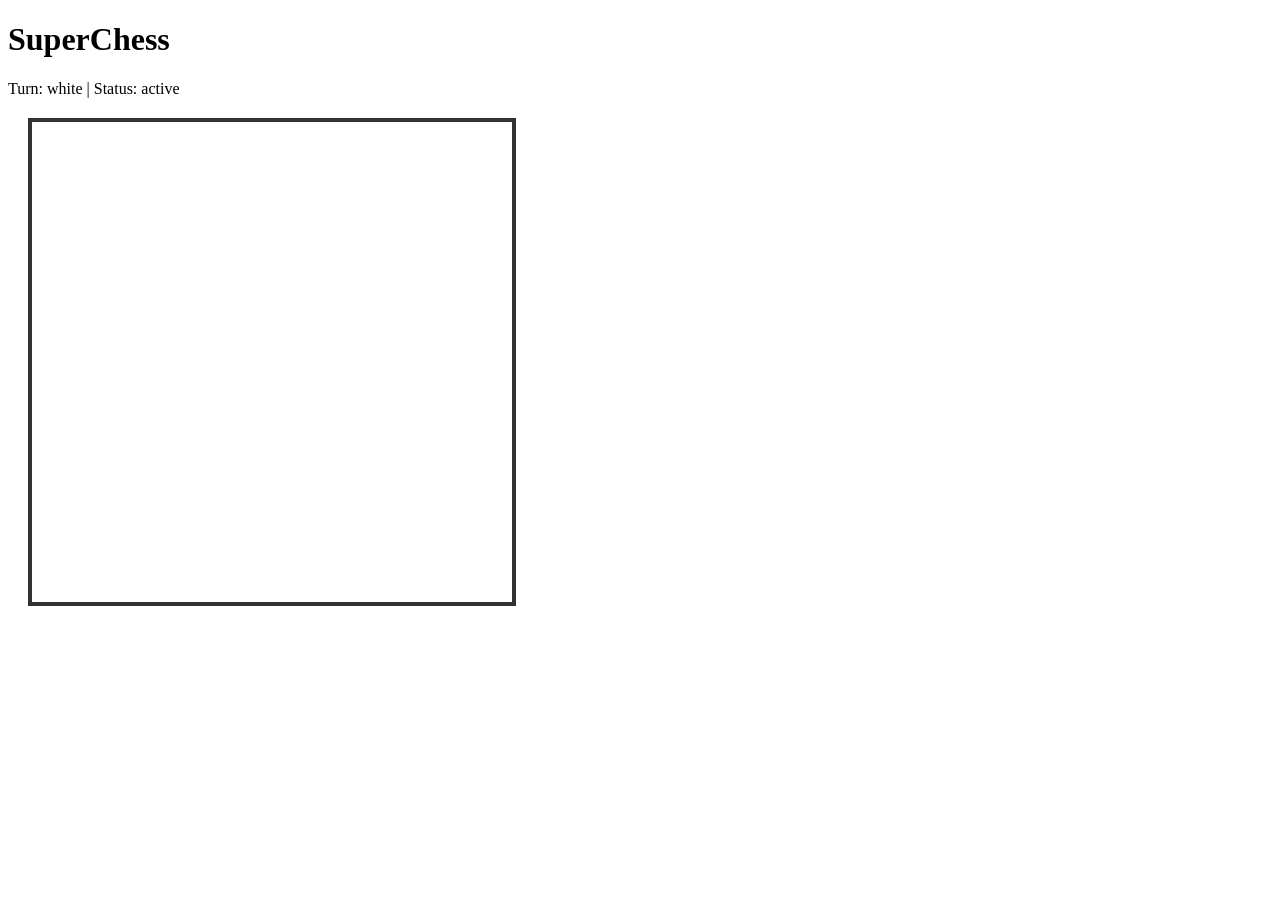
==== templates/index.html @ d1a3cd37 "Checkpoint 2: click-to-move local 2-player classic chess" ====
<!DOCTYPE html>
<html lang="en">
<head>
    <meta charset="UTF-8">
    <meta name="viewport" content="width=device-width, initial-scale=1.0">
    <title>SuperChess</title>
    <link rel="stylesheet" href="/static/css/style.css">
</head>
<body>
  <h1>SuperChess</h1>
    <div id="status">Turn: white | Status: active</div>
    <div id="board" class="chessboard"></div>

    <script src="/static/js/main.js"></script>
    
</body>
</html>
---- static/css/style.css ----
/* The main container for the board */
.chessboard {
    display: grid;
    
    grid-template-columns: repeat(8, 60px);
    grid-template-rows: repeat(8, 60px);
    border: 4px solid #333;
    width: fit-content;
    margin: 20px;
}

/* Individual squares */
.square {
    width: 60px;
    height: 60px;
    /* Flexbox is used here to perfectly center the piece inside the square */
    display: flex;
    align-items: center;
    justify-content: center;
    font-size: 40px;
    font-family: Arial, sans-serif;
    user-select: none;
}

/* The alternating colors */
.white-sq {
    background-color: #f0d9b5;
}

.black-sq {
    background-color: #b58863;
}



.piece {
    width: 90%; /* Slightly smaller than the square for a nice margin */
    height: 90%;
    user-select: none; /* Prevents highlighting the image by accident */
    cursor: pointer; /* Prepares us for Checkpoint 2 clicking */
}


/* Highlights the square of the currently selected piece */
.selected {
    background-color: rgba(255, 255, 0, 0.6) !important;
}

/* Adds a small dot indicator to legal destination squares */
.legal-move::after {
    content: '';
    width: 20px;
    height: 20px;
    background-color: rgba(0, 0, 0, 0.25);
    border-radius: 50%;
}
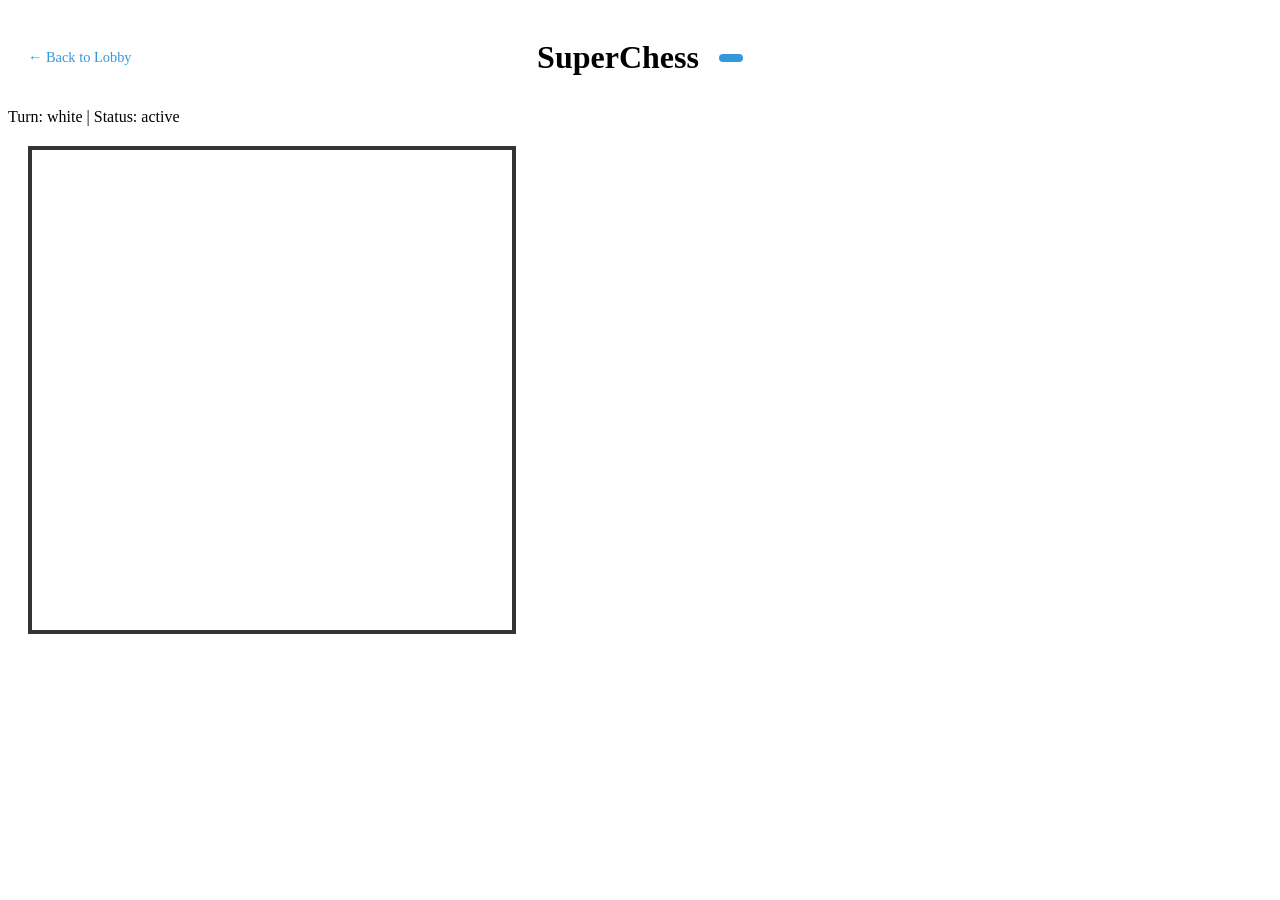
==== commit 5762dec9: "Add files via upload" ====
--- a/templates/index.html
+++ b/templates/index.html
@@ -7,11 +7,18 @@
     <link rel="stylesheet" href="/static/css/style.css">
 </head>
 <body>
-  <h1>SuperChess</h1>
+    <div class="game-header">
+        <a href="/" class="back-btn">← Back to Lobby</a>
+        <h1>SuperChess</h1>
+        <div id="mode-badge"></div>
+    </div>
     <div id="status">Turn: white | Status: active</div>
     <div id="board" class="chessboard"></div>
 
+    <script>
+        // Pass game_id to JavaScript
+        const GAME_ID = "{{ game_id }}";
+    </script>
     <script src="/static/js/main.js"></script>
-    
 </body>
-</html>+</html>
--- a/static/css/style.css
+++ b/static/css/style.css
@@ -53,4 +53,32 @@
     height: 20px;
     background-color: rgba(0, 0, 0, 0.25);
     border-radius: 50%;
-}+}
+.game-header {
+    display: flex;
+    align-items: center;
+    justify-content: center;
+    gap: 20px;
+    padding: 10px 20px;
+    position: relative;
+}
+
+.back-btn {
+    position: absolute;
+    left: 20px;
+    color: #3498db;
+    text-decoration: none;
+    font-size: 0.9rem;
+}
+
+.back-btn:hover {
+    text-decoration: underline;
+}
+
+#mode-badge {
+    background: #3498db;
+    color: white;
+    padding: 4px 12px;
+    border-radius: 20px;
+    font-size: 0.85rem;
+}
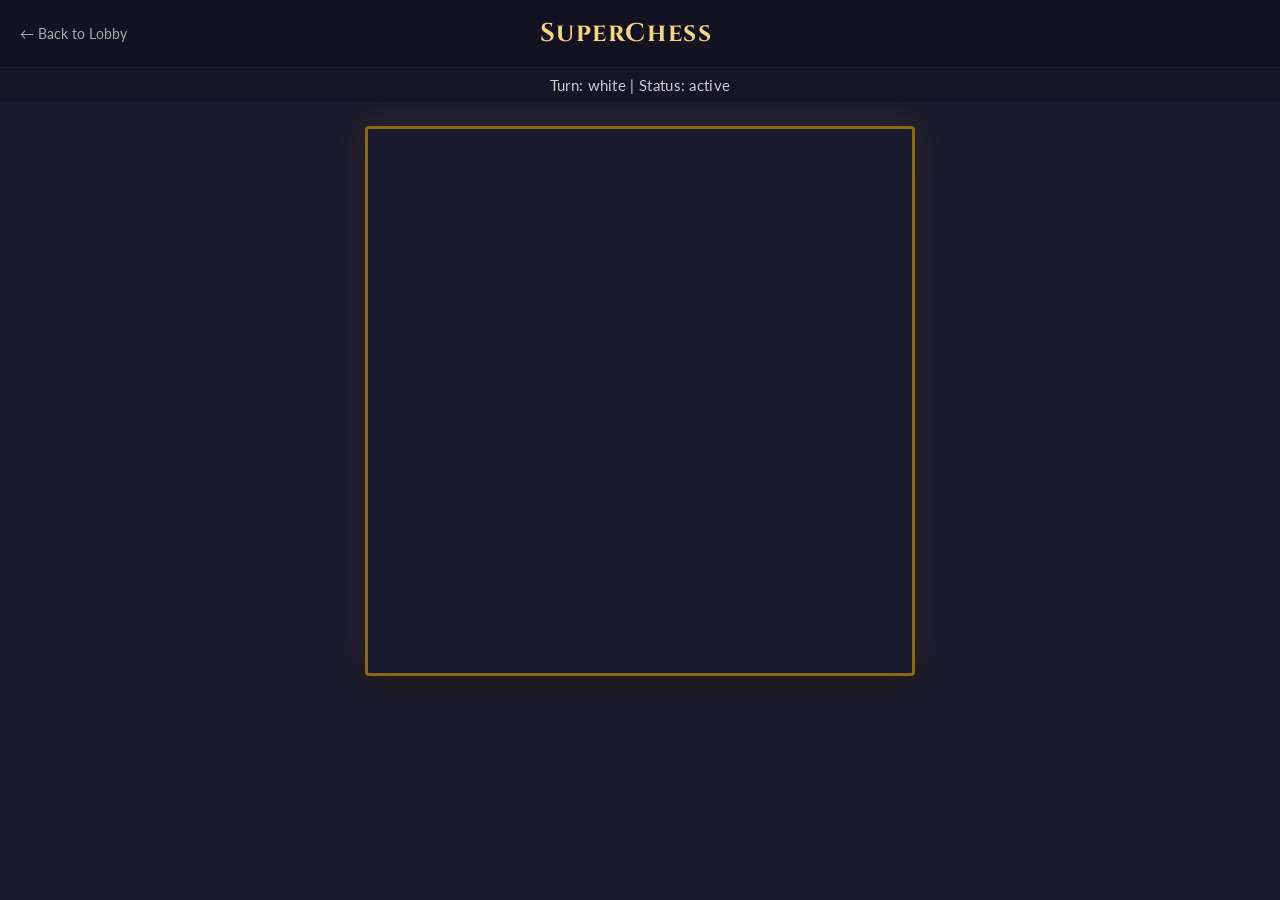
==== commit 5dd73f96: "Add files via upload" ====
--- a/templates/index.html
+++ b/templates/index.html
@@ -1,5 +1,9 @@
 <!DOCTYPE html>
 <html lang="en">
+<style>
+    h1 {text-align: center;}
+    div {text-align: center;}
+</style>
 <head>
     <meta charset="UTF-8">
     <meta name="viewport" content="width=device-width, initial-scale=1.0">
@@ -13,10 +17,23 @@
         <div id="mode-badge"></div>
     </div>
     <div id="status">Turn: white | Status: active</div>
-    <div id="board" class="chessboard"></div>
+
+    <!-- Powerup pending banner -->
+    <div id="pu-banner" style="display:none"></div>
+
+    <div class="game-layout">
+        <!-- Left: power-up hand for white -->
+        <div id="powerup-panel" class="powerup-panel" style="display:none">
+            <div class="pu-panel-title">⚡ Power-Ups</div>
+            <div class="pu-turn-label" id="pu-turn-label"></div>
+            <div id="pu-hand"></div>
+        </div>
+
+        <!-- Center: board -->
+        <div id="board" class="chessboard"></div>
+    </div>
 
     <script>
-        // Pass game_id to JavaScript
         const GAME_ID = "{{ game_id }}";
     </script>
     <script src="/static/js/main.js"></script>
--- a/static/css/style.css
+++ b/static/css/style.css
@@ -1,84 +1,392 @@
-/* The main container for the board */
+@import url('https://fonts.googleapis.com/css2?family=Cinzel:wght@700&family=Lato:wght@400;700&display=swap');
+
+* { box-sizing: border-box; }
+
+body {
+    background: #1a1a2e;
+    color: #e0e0e0;
+    font-family: 'Lato', sans-serif;
+    margin: 0;
+    min-height: 100vh;
+}
+
+.game-header {
+    position: relative;
+    display: flex;
+    align-items: center;
+    justify-content: center;
+    padding: 16px 20px;
+    background: rgba(0,0,0,0.3);
+    border-bottom: 1px solid rgba(255,255,255,0.06);
+}
+
+.game-header h1 {
+    margin: 0;
+    font-family: 'Cinzel', serif;
+    font-size: 1.6rem;
+    color: #f8d57e;
+    letter-spacing: 0.06em;
+}
+
+.back-btn {
+    position: absolute;
+    left: 20px;
+    color: #aaa;
+    text-decoration: none;
+    font-size: 0.85rem;
+    transition: color 0.2s;
+}
+.back-btn:hover { color: #fff; }
+
+#mode-badge {
+    color: #1a1a2e;
+    font-weight: 700;
+    padding: 3px 14px;
+    border-radius: 20px;
+    font-size: 0.8rem;
+    letter-spacing: 0.04em;
+    text-transform: uppercase;
+}
+
+/* ── Status bar ── */
+#status {
+    text-align: center;
+    padding: 8px;
+    font-size: 0.95rem;
+    color: #ccc;
+    background: rgba(0,0,0,0.2);
+    letter-spacing: 0.02em;
+}
+#status strong { color: #000000; }
+.status-check { color: #e67e22 !important; }
+.status-checkmate { color: #e74c3c !important; font-weight: 700; }
+.status-special { color: #f39c12; font-weight: 700; }
+
+/* ── Pending power-up banner ── */
+
+@keyframes pulseBanner {
+    0%, 100% { opacity: 1; }
+    50% { opacity: 0.7; }
+}
+.pu-cancel-btn {
+    margin-left: 14px;
+    background: rgba(231,76,60,0.7);
+    color: #fff;
+    border: none;
+    border-radius: 6px;
+    padding: 3px 10px;
+    cursor: pointer;
+    font-size: 0.8rem;
+    transition: background 0.2s;
+}
+.pu-cancel-btn:hover { background: #e74c3c; }
+
+/* ── Layout ── */
+.game-layout {
+    display: flex;
+    align-items: flex-start;
+    justify-content: center;
+    gap: 28px;
+    padding: 24px 16px;
+    flex-wrap: wrap;
+}
+
+/* ── Board ── */
 .chessboard {
     display: grid;
-    
-    grid-template-columns: repeat(8, 60px);
-    grid-template-rows: repeat(8, 60px);
-    border: 4px solid #333;
-    width: fit-content;
-    margin: 20px;
-}
-
-/* Individual squares */
+    grid-template-columns: repeat(8, 68px);
+    grid-template-rows: repeat(8, 68px);
+    border: 3px solid #8b6914;
+    box-shadow: 0 0 40px rgba(248,213,106,0.15), 0 8px 32px rgba(0,0,0,0.6);
+    border-radius: 4px;
+    overflow: hidden;
+    flex-shrink: 0;
+}
+
 .square {
-    width: 60px;
-    height: 60px;
-    /* Flexbox is used here to perfectly center the piece inside the square */
+    width: 68px;
+    height: 68px;
     display: flex;
     align-items: center;
     justify-content: center;
     font-size: 40px;
-    font-family: Arial, sans-serif;
     user-select: none;
-}
-
-/* The alternating colors */
-.white-sq {
-    background-color: #f0d9b5;
-}
-
-.black-sq {
-    background-color: #b58863;
-}
-
-
+    position: relative;
+    cursor: pointer;
+    transition: background 0.15s;
+}
+
+.white-sq { background-color: #f0d9b5; }
+.black-sq  { background-color: #b58863; }
 
 .piece {
-    width: 90%; /* Slightly smaller than the square for a nice margin */
-    height: 90%;
-    user-select: none; /* Prevents highlighting the image by accident */
-    cursor: pointer; /* Prepares us for Checkpoint 2 clicking */
-}
-
-
-/* Highlights the square of the currently selected piece */
-.selected {
-    background-color: rgba(255, 255, 0, 0.6) !important;
-}
-
-/* Adds a small dot indicator to legal destination squares */
+    width: 88%;
+    height: 88%;
+    user-select: none;
+    pointer-events: none;
+    filter: drop-shadow(0 2px 3px rgba(0,0,0,0.35));
+    transition: transform 0.1s;
+}
+
+.selected { background-color: rgba(255, 220, 50, 0.75) !important; }
+
 .legal-move::after {
     content: '';
-    width: 20px;
-    height: 20px;
-    background-color: rgba(0, 0, 0, 0.25);
+    width: 26px;
+    height: 26px;
+    background-color: rgba(0, 0, 0, 0.22);
     border-radius: 50%;
-}
-.game-header {
+    position: absolute;
+}
+
+/* ── Frozen / Shield overlays ── */
+.frozen-sq { outline: 2px solid #74d7ff; outline-offset: -2px; }
+.shielded-sq { outline: 2px solid #2ecc71; outline-offset: -2px; }
+
+.frozen-overlay,
+.shield-overlay {
+    position: absolute;
+    top: 1px;
+    right: 2px;
+    font-size: 13px;
+    pointer-events: none;
+    z-index: 10;
+}
+
+.pu-turn-label {
+    font-size: 0.78rem;
+    color: #aaa;
+    text-align: center;
+}
+
+.pu-empty {
+    font-size: 0.8rem;
+    color: #777;
+    text-align: center;
+    padding: 18px 8px;
+    line-height: 1.6;
+}
+
+/* ── Individual power-up card ── */
+.pu-card {
+    background: rgba(255,255,255,0.06);
+    border: 1.5px solid var(--pu-color, #888);
+    border-radius: 10px;
+    padding: 12px 14px;
+    cursor: pointer;
+    transition: transform 0.18s, background 0.18s, box-shadow 0.18s;
+    position: relative;
+    overflow: hidden;
+}
+.pu-card::before {
+    content: '';
+    position: absolute;
+    inset: 0;
+    background: var(--pu-color, #888);
+    opacity: 0;
+    transition: opacity 0.18s;
+    border-radius: 10px;
+}
+.pu-card:hover {
+    transform: translateY(-2px) scale(1.02);
+    box-shadow: 0 4px 18px rgba(0,0,0,0.4);
+}
+.pu-card:hover::before { opacity: 0.12; }
+.pu-card:active { transform: scale(0.97); }
+
+.pu-icon { font-size: 1.6rem; text-align: center; margin-bottom: 4px; position: relative; }
+.pu-name {
+    font-weight: 700;
+    font-size: 0.85rem;
+    color: var(--pu-color, #eee);
+    text-align: center;
+    margin-bottom: 4px;
+    position: relative;
+}
+.pu-desc {
+    font-size: 0.72rem;
+    color: #bbb;
+    text-align: center;
+    line-height: 1.4;
+    position: relative;
+}
+
+/* Double move ready banner */
+.pu-double-active {
+    background: linear-gradient(135deg, #f39c12, #e67e22);
+    color: #1a1a2e;
+    font-weight: 700;
+    font-size: 0.82rem;
+    text-align: center;
+    padding: 8px 10px;
+    border-radius: 8px;
+    animation: pulseGold 1.2s ease-in-out infinite;
+}
+@keyframes pulseGold {
+    0%, 100% { box-shadow: 0 0 8px rgba(243,156,18,0.5); }
+    50%       { box-shadow: 0 0 20px rgba(243,156,18,0.9); }
+}
+
+/* ── Dice Panel ── */
+.dice-panel {
+    display: flex;
+    flex-direction: column;
+    align-items: center;
+    gap: 10px;
+    background: rgba(255,255,255,0.04);
+    border: 1.5px solid rgba(255,255,255,0.1);
+    border-radius: 14px;
+    padding: 20px 18px;
+    min-width: 130px;
+    max-width: 150px;
+    align-self: flex-start;
+    margin-top: 0;
+}
+
+.dice-panel-title {
+    font-family: 'Cinzel', serif;
+    font-size: 0.9rem;
+    font-weight: 700;
+    color: #e67e22;
+    letter-spacing: 0.05em;
+    text-transform: uppercase;
+}
+
+.dice-turn-label {
+    font-size: 0.75rem;
+    color: #aaa;
+    text-align: center;
+}
+
+.dice-face {
+    font-size: 4.5rem;
+    line-height: 1;
+    text-align: center;
+    color: #f8d57e;
+    text-shadow: 0 2px 12px rgba(248,213,126,0.5), 0 0 30px rgba(248,213,126,0.2);
+    transition: transform 0.3s, opacity 0.3s;
+    user-select: none;
+}
+
+.dice-waiting {
+    font-size: 3.5rem;
+    color: #555;
+    border: 2px dashed #555;
+    border-radius: 10px;
+    width: 72px;
+    height: 72px;
     display: flex;
     align-items: center;
     justify-content: center;
-    gap: 20px;
-    padding: 10px 20px;
-    position: relative;
-}
-
-.back-btn {
-    position: absolute;
-    left: 20px;
-    color: #3498db;
-    text-decoration: none;
+    animation: dicePulse 1.8s ease-in-out infinite;
+}
+
+@keyframes dicePulse {
+    0%, 100% { border-color: #555; color: #555; }
+    50% { border-color: #e67e22; color: #e67e22; }
+}
+
+.dice-rolled {
+    animation: diceReveal 0.4s cubic-bezier(0.34, 1.56, 0.64, 1);
+    filter: drop-shadow(0 0 10px rgba(230,126,34,0.5));
+}
+
+@keyframes diceReveal {
+    0% { transform: scale(0.5) rotate(-20deg); opacity: 0; }
+    100% { transform: scale(1) rotate(0deg); opacity: 1; }
+}
+
+.dice-piece-label {
+    font-size: 0.82rem;
+    color: #fff;
+    text-align: center;
+    background: rgba(230,126,34,0.15);
+    border: 1px solid rgba(230,126,34,0.3);
+    border-radius: 8px;
+    padding: 5px 10px;
+    line-height: 1.4;
+}
+
+.dice-piece-label strong { color: #e67e22; }
+
+.dice-roll-btn {
+    background: linear-gradient(135deg, #e67e22, #f39c12);
+    color: #1a1a2e;
+    border: none;
+    border-radius: 8px;
+    padding: 10px 18px;
     font-size: 0.9rem;
-}
-
-.back-btn:hover {
-    text-decoration: underline;
-}
-
-#mode-badge {
-    background: #3498db;
-    color: white;
-    padding: 4px 12px;
-    border-radius: 20px;
-    font-size: 0.85rem;
-}
+    font-weight: 700;
+    cursor: pointer;
+    width: 100%;
+    transition: transform 0.15s, filter 0.15s, box-shadow 0.15s;
+    box-shadow: 0 4px 14px rgba(230,126,34,0.35);
+    font-family: 'Cinzel', serif;
+    letter-spacing: 0.04em;
+}
+
+.dice-roll-btn:hover {
+    filter: brightness(1.1);
+    transform: translateY(-1px);
+    box-shadow: 0 6px 20px rgba(230,126,34,0.5);
+}
+
+.dice-roll-btn:active { transform: scale(0.97); }
+.dice-roll-btn:disabled { opacity: 0.5; cursor: not-allowed; transform: none; }
+
+.dice-hint {
+    font-size: 0.75rem;
+    color: #888;
+    text-align: center;
+    line-height: 1.5;
+    padding: 4px 0;
+}
+
+/* ── Power-up panel ── */
+.powerup-panel {
+    display: flex;
+    flex-direction: column;
+    gap: 10px;
+    background: rgba(255,255,255,0.04);
+    border: 1.5px solid rgba(255,255,255,0.1);
+    border-radius: 14px;
+    padding: 20px 18px;
+    min-width: 160px;
+    max-width: 180px;
+    align-self: flex-start;
+}
+
+.pu-panel-title {
+    font-family: 'Cinzel', serif;
+    font-size: 0.9rem;
+    font-weight: 700;
+    color: #9b59b6;
+    letter-spacing: 0.05em;
+    text-transform: uppercase;
+    text-align: center;
+}
+
+/* ── Floating notification ── */
+.pu-notification {
+    position: fixed;
+    top: 80px;
+    left: 50%;
+    transform: translateX(-50%) translateY(-20px);
+    background: rgba(15,15,30,0.95);
+    border: 1.5px solid #f39c12;
+    border-radius: 12px;
+    padding: 12px 24px;
+    font-size: 0.95rem;
+    color: #fff;
+    z-index: 999;
+    pointer-events: none;
+    opacity: 0;
+    transition: opacity 0.3s, transform 0.3s;
+    text-align: center;
+    white-space: nowrap;
+    box-shadow: 0 8px 32px rgba(0,0,0,0.6);
+}
+.pu-notification.show {
+    opacity: 1;
+    transform: translateX(-50%) translateY(0);
+}
